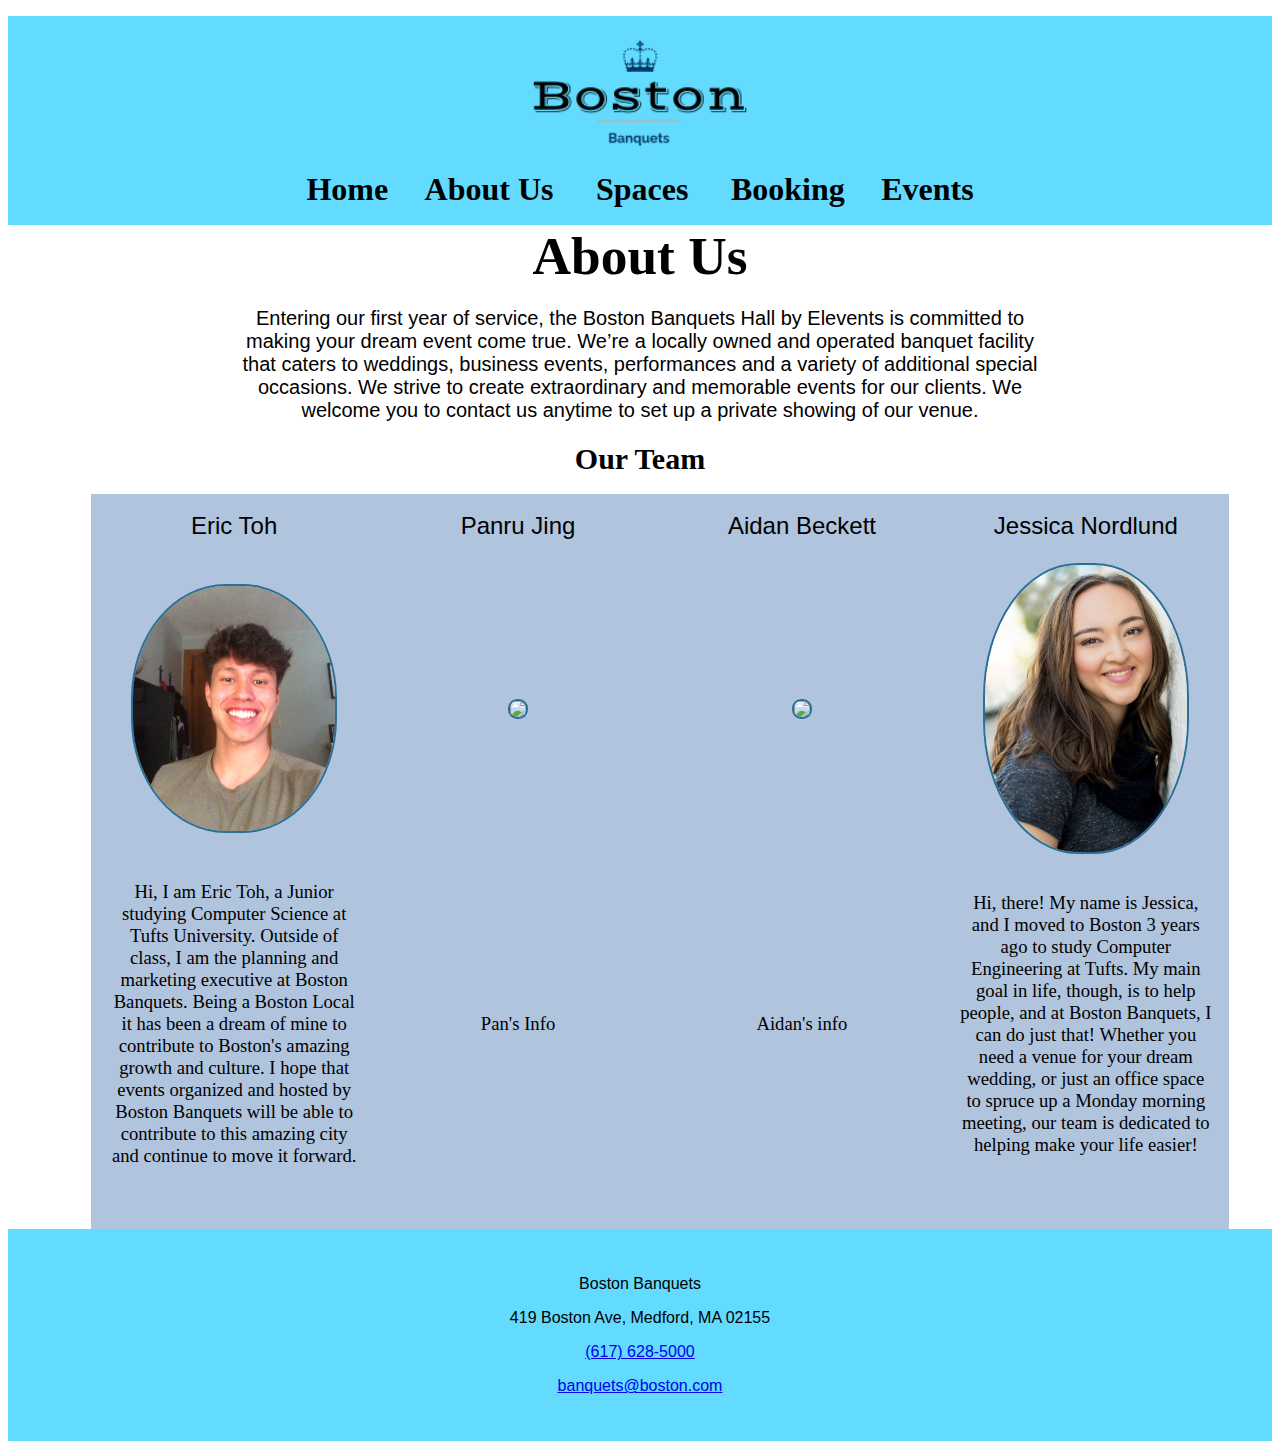
==== about-us.html @ 1cb0dea5 "added info" ====
<!DOCTYPE html>
<html>
<head>
    <meta charset="UTF-8">
    <meta name="description" content="Boston Banquets description">
    <meta name="author" content="Eric, Jessica, Aidan, Pan">	
    <title>Boston Banquets</title>
    <link rel="stylesheet" href="my_style.css">
    <style>
        table {
            width: 100%;
            margin-left: 20px;
            margin-right: 20px;
            padding-bottom: 40px;
            padding-top: 15px;
            background-color: lightsteelblue;
        }
        table tr td {
            width: 20%;
            text-align: center;
            padding-left: 15px;
            padding-right: 15px;
            padding-bottom: 20px;
        }

        .profile_names td{
            font-size: 18pt;
            font-family: Impact, Haettenschweiler, 'Arial Narrow Bold', sans-serif;
        }
        .profile_images td img{
            border-radius: 46%;
            border:2px solid rgb(42, 111, 150);
            width: 80%;
        }
        .profile_info td{
            font-size: 14pt;
            font-family: Georgia, 'Times New Roman', Times, serif;
        }
    </style>
</head>
<body>
    <header>
        <figure>
          <a href="index.html"><img src="BBLogo.png" class="center"/></a>

        </figure>
	    
	  <nav class = "navbar">
            <a href = "index.html">Home</a>
            <a href = "about-us.html">About Us</a>
            <div class="dropdown">
                <button class="dropbtn">                            
                    <a href = "spaces.html">Spaces</a>
                </button>
                <div class="dropdown-content">
                    <a href="ballroom.html">Ballroom</a>
                    <a href="office.html">Office Spaces</a>
                    <a href="auditorium.html">Auditorium</a>
                </div>
            </div>
            <a href = "booking.html">Booking</a>
            <a href = "events.html">Events</a>
	       </nav>
    </header>
    <section>
        <h1> About Us </h1>
        <p> Entering our first year of service, the Boston Banquets Hall by Elevents is committed to making your dream event come true. We’re a locally owned and operated banquet facility that caters to weddings, business events, performances and a variety of additional special occasions. We strive to create extraordinary and memorable events for our clients. We welcome you to contact us anytime to set up a private showing of our venue.</p>
    </section>
    <section class = "our_team">
        <h2> Our Team</h2>
        </br>
        </br>
        <table>
            <tr class="profile_names">
                <td> Eric Toh</td>
                <td> Panru Jing </td>
                <td> Aidan Beckett </td>
                <td> Jessica Nordlund </td>
            </tr>
            <tr class="profile_images">
                <td > <img src = "Eric.jpeg"></td>
                <td> <img src = "Pan.jpg"> </td>
                <td> <img src = "Aidan.jpg"> </td>
                <td> <img src = "Jessica.jpeg"> </td>
            </tr>
            <tr class="profile_info">
                <td> Hi, I am Eric Toh, a Junior studying Computer Science at Tufts University. Outside of class, I am the planning and marketing executive at Boston Banquets. Being a Boston Local it has been a dream of mine to contribute to Boston's amazing growth and culture. I hope that events organized and hosted by Boston Banquets will be able to contribute to this amazing city and continue to move it forward.</td>
                <td> Pan's Info </td>
                <td> Aidan's info </td>
                <td> Hi, there! My name is Jessica, and I moved to Boston 3 years ago to study Computer Engineering at Tufts. My main goal in life, though, is to help people, and at Boston Banquets, I can do just that! Whether you need a venue for your dream wedding, or just an office space to spruce up a Monday morning meeting, our team is dedicated to helping make your life easier!</td>
            </tr>
        </table>
    </section>
    <footer class = "footer">
        <p>Boston Banquets</p>
        <p>419 Boston Ave, Medford, MA 02155</p>
		
        <p><a href='tel:617-628-5000'>(617) 628-5000</a></p>
        <p><a href='mailto:banquets@boston.com'>banquets@boston.com</a></p>
    </footer>
</body>
</html>
---- my_style.css ----
/*  Body styling */
body {
    background-color: white;
    font-family: Optima, Segoe, "Segoe UI", Candara, Calibri, Arial, sans-serif;
}

/* large and centered text class */
.large {
    font-size: 25px;
    text-align: center;
    padding-top: 40px;
}

/*  Footer Styling */
footer {
    text-align: center;
    background-color: #63dbff;
    padding: 30px;
}

/* NavBar container */
.navbar {
    text-align: center;
}

/* Link Styling for Navbar Link item */
.navbar a {
    text-decoration: none;
    font-family: "Big Caslon", "Book Antiqua", "Palatino Linotype", Georgia, serif;
    color:rgb(0,0,0);
    font-size: 32px;
    font-weight: 700;
    padding: 5px 16px 16px;
    display: inline-block;
}

/* Navbar links on hover */
.navbar a:hover {
    background-color: lightblue;
}

/* The container for dropdown content */
.dropdown {
    position: relative;
    display: inline-block;
    background-color: #63dbff;
}
  

/* Dropdown Button */
.dropbtn {
    background-color: inherit;
    color: white;
    border: none;
}

  
/* Dropdown Content (Hidden by Default) */
.dropdown-content {
    display: none;
    position: absolute;
    background-color: inherit;
    min-width: 156px;
    z-index: 1;
}
  
/* Links inside the dropdown */
.dropdown-content a {
    text-decoration: none;
    font-family: "Big Caslon", "Book Antiqua", "Palatino Linotype", Georgia, serif;
    color:rgb(0,0,0);
    font-size: 16px;
    font-weight: 700;
    padding: 16px;
    display: block;
}

/* Dropdown links on hover */
.dropdown-content a:hover {
      background-color: lightblue;
}
  
/* Show dropdown menu on hover */
.dropdown:hover .dropdown-content {
    display: block;
}
  
/* Change color of the button when the Drop Down Content is shown */
.dropdown:hover .dropbtn {
    background-color: lightblue;
}

header {
    background-color: #63dbff;
}

.center {
    display: block;
    margin-left: auto;
    margin-right: auto;
    width: 20%;
}

section h1 {
    font-size: 40pt;
    font-family: Georgia, 'Times New Roman', Times, serif;
    text-align: center;
    margin-left: auto;
    margin-right: auto;
    display: inline;
}

section h2 {
    font-size: 30px;
    font-family: Georgia, 'Times New Roman', Times, serif;
    text-align: center;
    margin-left: auto;
    margin-right: auto;
    display: inline;
}

section {
    width: 90%;
    margin-left: auto;
    margin-right: auto;
    text-align: center;
}

section p {
    font-size: 15pt;
    text-align: center;
    margin-left: auto;
    margin-right: auto;
    width: 70%;
}

ul.spaceList {
    margin: 0px;
    padding: 0px;
    display: flex;
    flex-direction: row;
    width: 100%;
    padding-bottom: 30px;
}

ul.spaceList li{
    flex:1;
    display: inline block;
    text-align: center;
    list-style-type: none;

}

ul.spaceList li p{
    font-family: Cambria, Cochin, Georgia, Times, 'Times New Roman', serif;
    font-size: 20pt;
    font-weight: 900;
}


img.circular {
    border-radius: 46%;
    border:2px solid rgb(42, 111, 150);
    width: 80%;
}


.bookingButton {
    display: inline-flex;
    background-color: rgb(42, 111, 150);
    margin-bottom: 20px;
}

.bookingButton a {
    text-decoration: none;
}

.bookingButton a p{
    color: whitesmoke;
}

ul.features {
    margin: 0px;
    padding: 0px;
    display: flex;
    flex-direction: row;
    width: 100%;
    padding-bottom: 30px;
}

ul.features li{
    flex:1;
    display: inline block;
    text-align: center;
    list-style-type: none;
}

ul.features p {
    font-family: Cambria, Cochin, Georgia, Times, 'Times New Roman', serif;
    font-size: 16pt;
    font-weight: 600;
}

ul.features li img{
    border-radius: 10%;
    border:2px solid rgb(42, 111, 150);
    width: 80%;
}

.spaceImg {
    width: 80%;
}
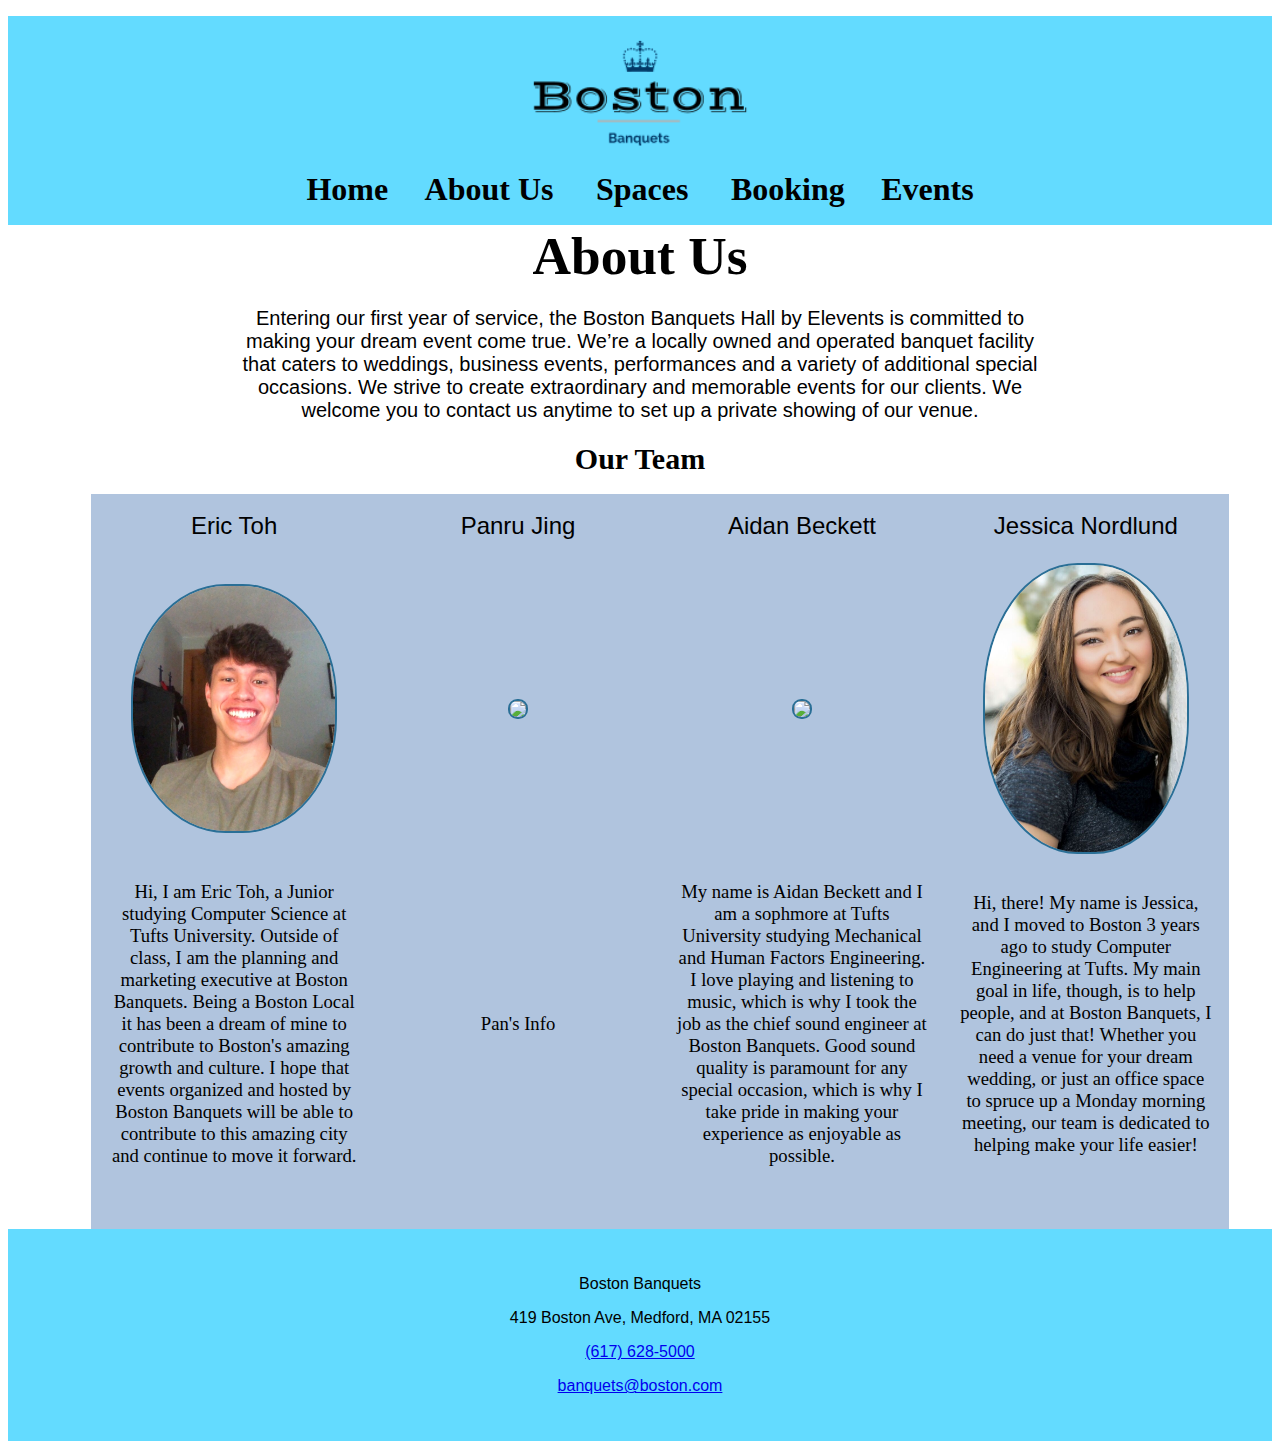
==== commit 95735542: "Update about-us.html" ====
--- a/about-us.html
+++ b/about-us.html
@@ -86,7 +86,7 @@
             <tr class="profile_info">
                 <td> Hi, I am Eric Toh, a Junior studying Computer Science at Tufts University. Outside of class, I am the planning and marketing executive at Boston Banquets. Being a Boston Local it has been a dream of mine to contribute to Boston's amazing growth and culture. I hope that events organized and hosted by Boston Banquets will be able to contribute to this amazing city and continue to move it forward.</td>
                 <td> Pan's Info </td>
-                <td> Aidan's info </td>
+                <td> My name is Aidan Beckett and I am a sophmore at Tufts University studying Mechanical and Human Factors Engineering. I love playing and listening to music, which is why I took the job as the chief sound engineer at Boston Banquets. Good sound quality is paramount for any special occasion, which is why I take pride in making your experience as enjoyable as possible. </td>
                 <td> Hi, there! My name is Jessica, and I moved to Boston 3 years ago to study Computer Engineering at Tufts. My main goal in life, though, is to help people, and at Boston Banquets, I can do just that! Whether you need a venue for your dream wedding, or just an office space to spruce up a Monday morning meeting, our team is dedicated to helping make your life easier!</td>
             </tr>
         </table>
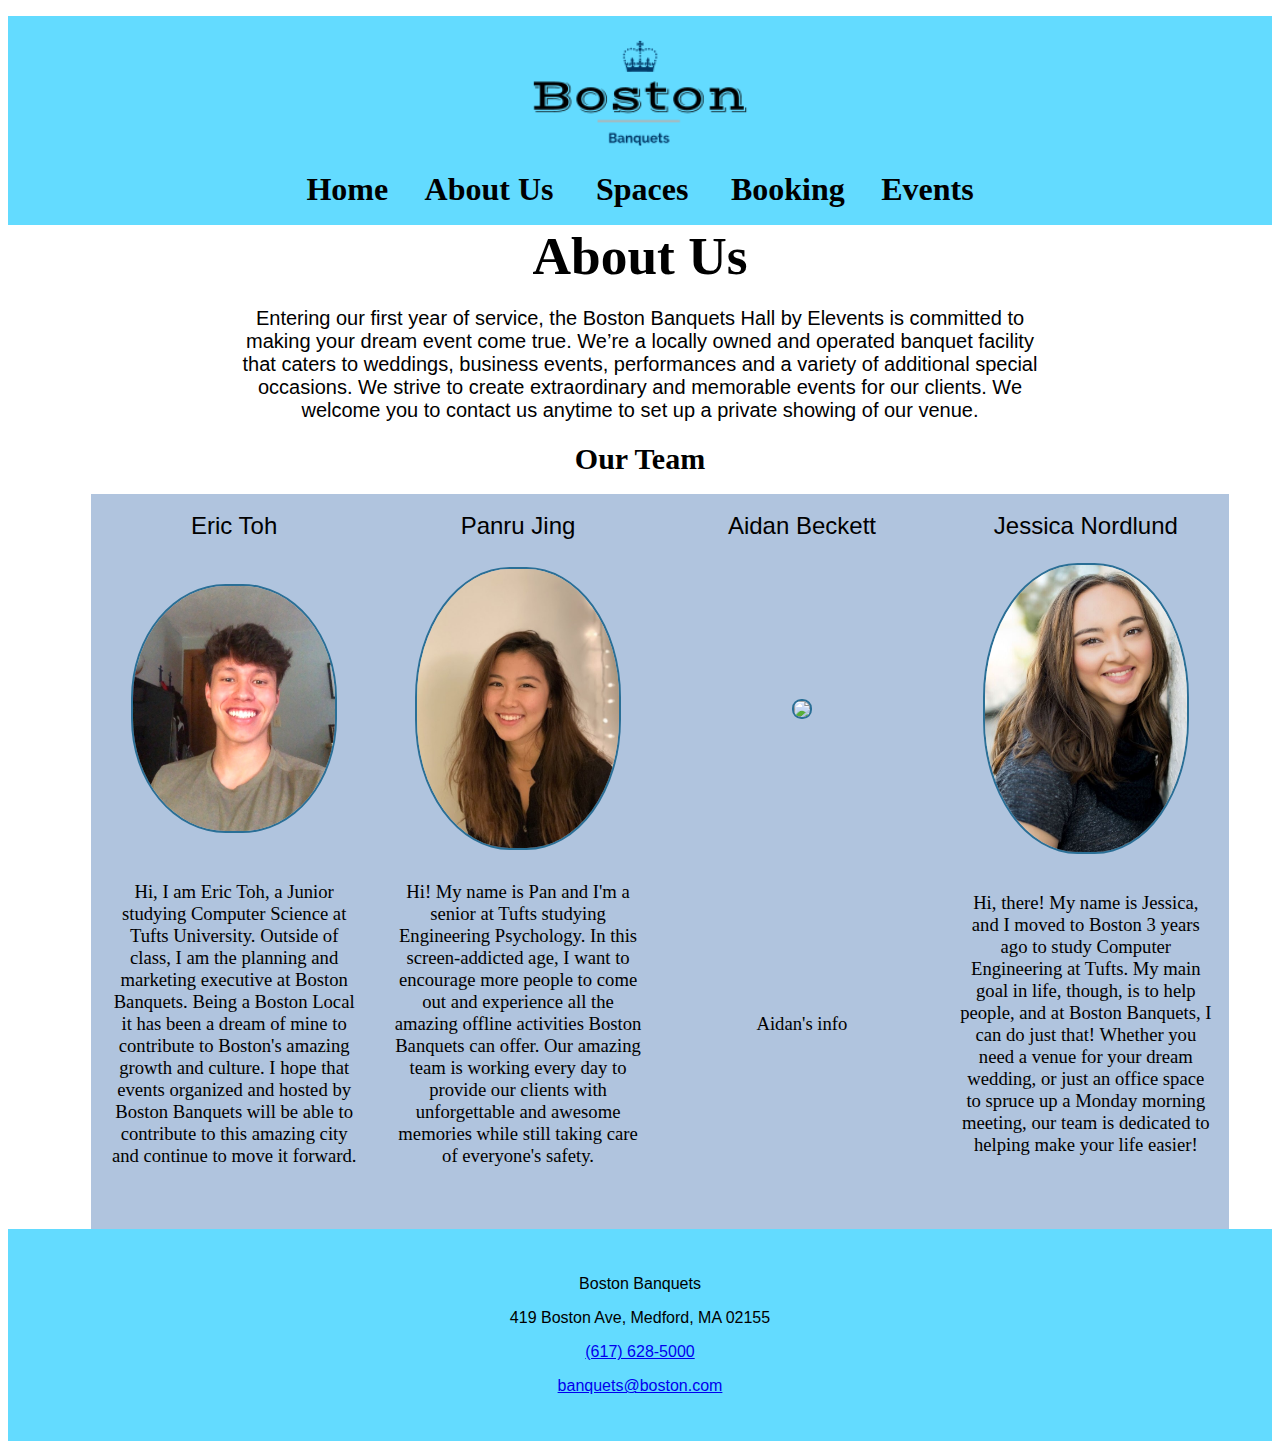
==== commit b12d67f1: "added info" ====
--- a/about-us.html
+++ b/about-us.html
@@ -85,8 +85,8 @@
             </tr>
             <tr class="profile_info">
                 <td> Hi, I am Eric Toh, a Junior studying Computer Science at Tufts University. Outside of class, I am the planning and marketing executive at Boston Banquets. Being a Boston Local it has been a dream of mine to contribute to Boston's amazing growth and culture. I hope that events organized and hosted by Boston Banquets will be able to contribute to this amazing city and continue to move it forward.</td>
-                <td> Pan's Info </td>
-                <td> My name is Aidan Beckett and I am a sophmore at Tufts University studying Mechanical and Human Factors Engineering. I love playing and listening to music, which is why I took the job as the chief sound engineer at Boston Banquets. Good sound quality is paramount for any special occasion, which is why I take pride in making your experience as enjoyable as possible. </td>
+                <td> Hi! My name is Pan and I'm a senior at Tufts studying Engineering Psychology. In this screen-addicted age, I want to encourage more people to come out and experience all the amazing offline activities Boston Banquets can offer. Our amazing team is working every day to provide our clients with unforgettable and awesome memories while still taking care of everyone's safety.   </td>
+                <td> Aidan's info </td>
                 <td> Hi, there! My name is Jessica, and I moved to Boston 3 years ago to study Computer Engineering at Tufts. My main goal in life, though, is to help people, and at Boston Banquets, I can do just that! Whether you need a venue for your dream wedding, or just an office space to spruce up a Monday morning meeting, our team is dedicated to helping make your life easier!</td>
             </tr>
         </table>
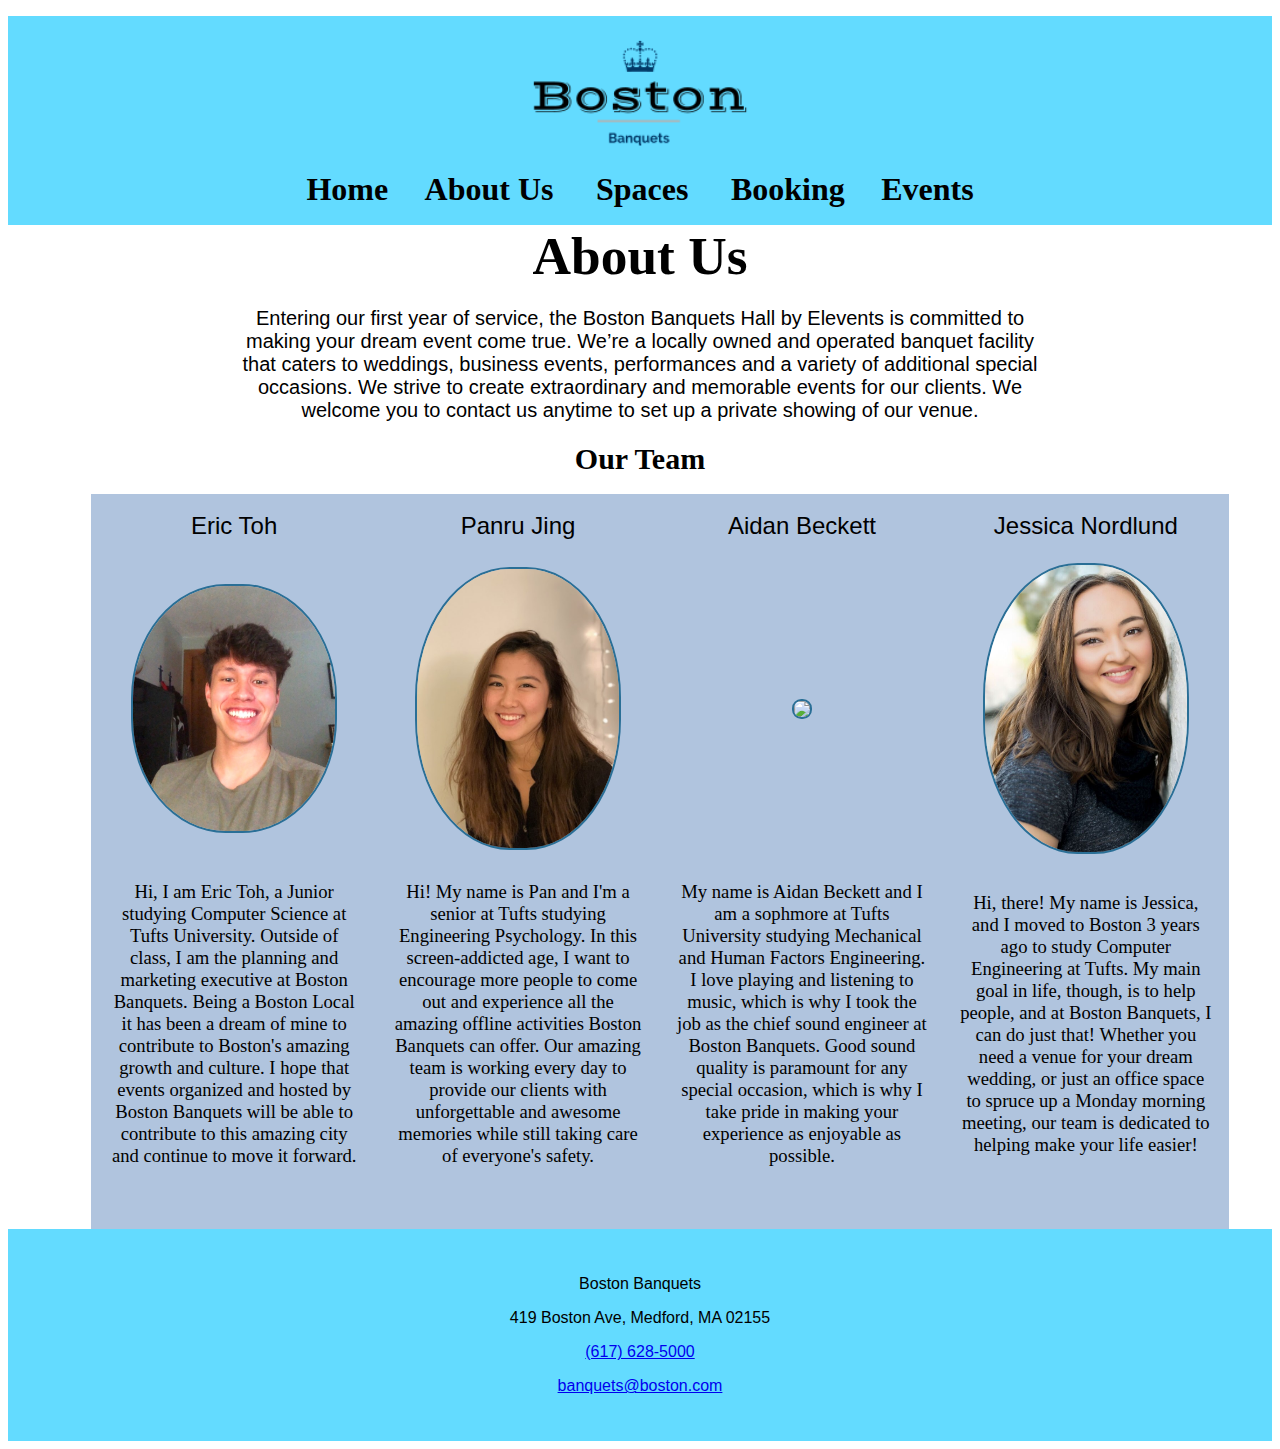
==== commit fd1597c7: "Merge branch 'main' of https://github.com/aidanbeckett/Comp20Midterm into main" ====
--- a/about-us.html
+++ b/about-us.html
@@ -85,8 +85,11 @@
             </tr>
             <tr class="profile_info">
                 <td> Hi, I am Eric Toh, a Junior studying Computer Science at Tufts University. Outside of class, I am the planning and marketing executive at Boston Banquets. Being a Boston Local it has been a dream of mine to contribute to Boston's amazing growth and culture. I hope that events organized and hosted by Boston Banquets will be able to contribute to this amazing city and continue to move it forward.</td>
+
                 <td> Hi! My name is Pan and I'm a senior at Tufts studying Engineering Psychology. In this screen-addicted age, I want to encourage more people to come out and experience all the amazing offline activities Boston Banquets can offer. Our amazing team is working every day to provide our clients with unforgettable and awesome memories while still taking care of everyone's safety.   </td>
-                <td> Aidan's info </td>
+
+                <td> My name is Aidan Beckett and I am a sophmore at Tufts University studying Mechanical and Human Factors Engineering. I love playing and listening to music, which is why I took the job as the chief sound engineer at Boston Banquets. Good sound quality is paramount for any special occasion, which is why I take pride in making your experience as enjoyable as possible. </td>
+
                 <td> Hi, there! My name is Jessica, and I moved to Boston 3 years ago to study Computer Engineering at Tufts. My main goal in life, though, is to help people, and at Boston Banquets, I can do just that! Whether you need a venue for your dream wedding, or just an office space to spruce up a Monday morning meeting, our team is dedicated to helping make your life easier!</td>
             </tr>
         </table>
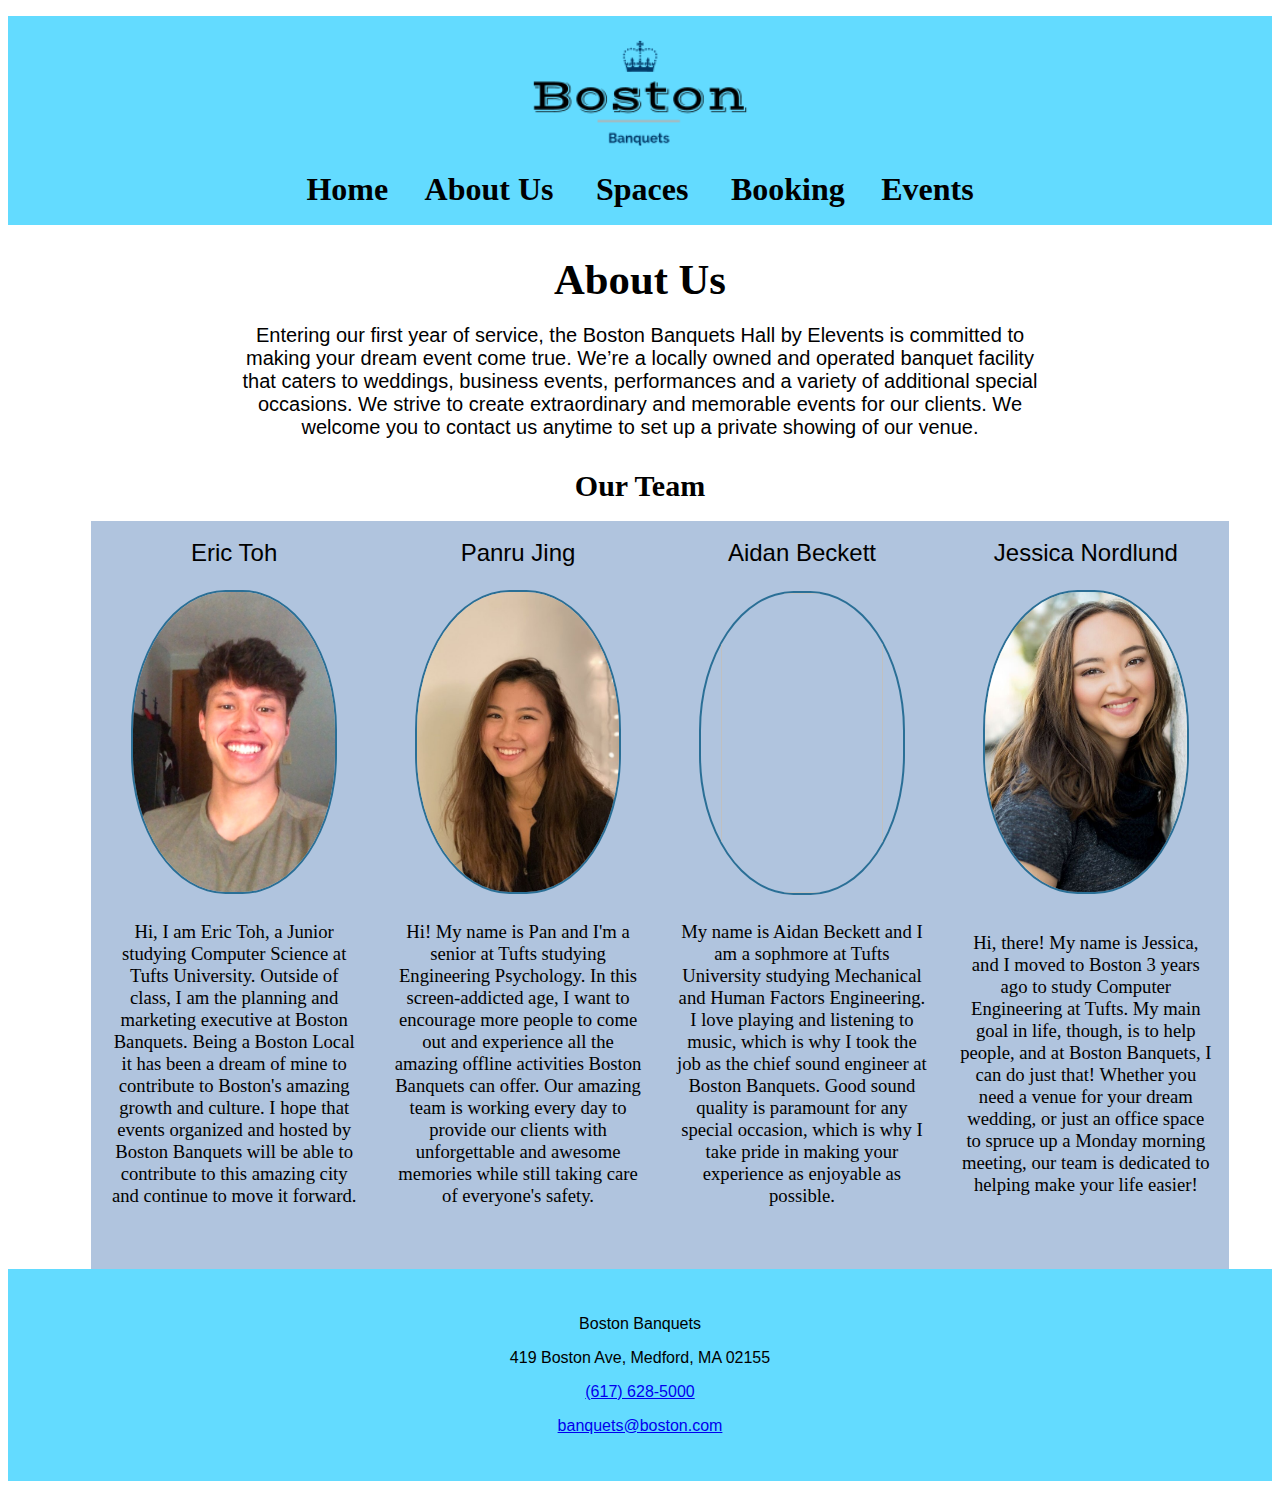
==== commit a21c9782: "Update about-us.html" ====
--- a/about-us.html
+++ b/about-us.html
@@ -37,6 +37,24 @@
             font-family: Georgia, 'Times New Roman', Times, serif;
         }
     </style>
+	
+	<script type="text/javascript">
+        window.onload = function(){
+            window.onscroll = function() {myFunction()};
+
+            var header = document.getElementById("my_header");
+            var sticky = header.offsetTop;
+
+            // Add the sticky class to the header when you reach its scroll position. Remove "sticky" when you leave the scroll position
+            function myFunction() {
+              if (window.pageYOffset > sticky) {
+                header.classList.add("sticky");
+              } else {
+                header.classList.remove("sticky");
+              }
+            }
+        }
+    </script>
 </head>
 <body>
     <header>
--- a/my_style.css
+++ b/my_style.css
@@ -102,7 +102,8 @@
 }
 
 section h1 {
-    font-size: 40pt;
+	display: block;
+    font-size: 32pt;
     font-family: Georgia, 'Times New Roman', Times, serif;
     text-align: center;
     margin-left: auto;
@@ -121,6 +122,7 @@
 
 section {
     width: 90%;
+	margin-top: 30px;
     margin-left: auto;
     margin-right: auto;
     text-align: center;
@@ -205,8 +207,36 @@
     border-radius: 10%;
     border:2px solid rgb(42, 111, 150);
     width: 80%;
+	height: 250px;
 }
 
 .spaceImg {
     width: 80%;
 }
+
+.profile_images img{
+	width: 250px;
+	height: 300px;
+	object-fit: cover;
+}
+
+/* Page content */
+.content {
+  padding: 16px;
+}
+
+/* The sticky class is added to the header with JS when it reaches its scroll position */
+.sticky {
+  position: fixed;
+  top: 0;
+  width: 100%
+}
+
+.sticky img {
+    width: 15%
+}
+
+/* Add some top padding to the page content */
+.sticky + .content {
+  padding-top: 260px;
+}
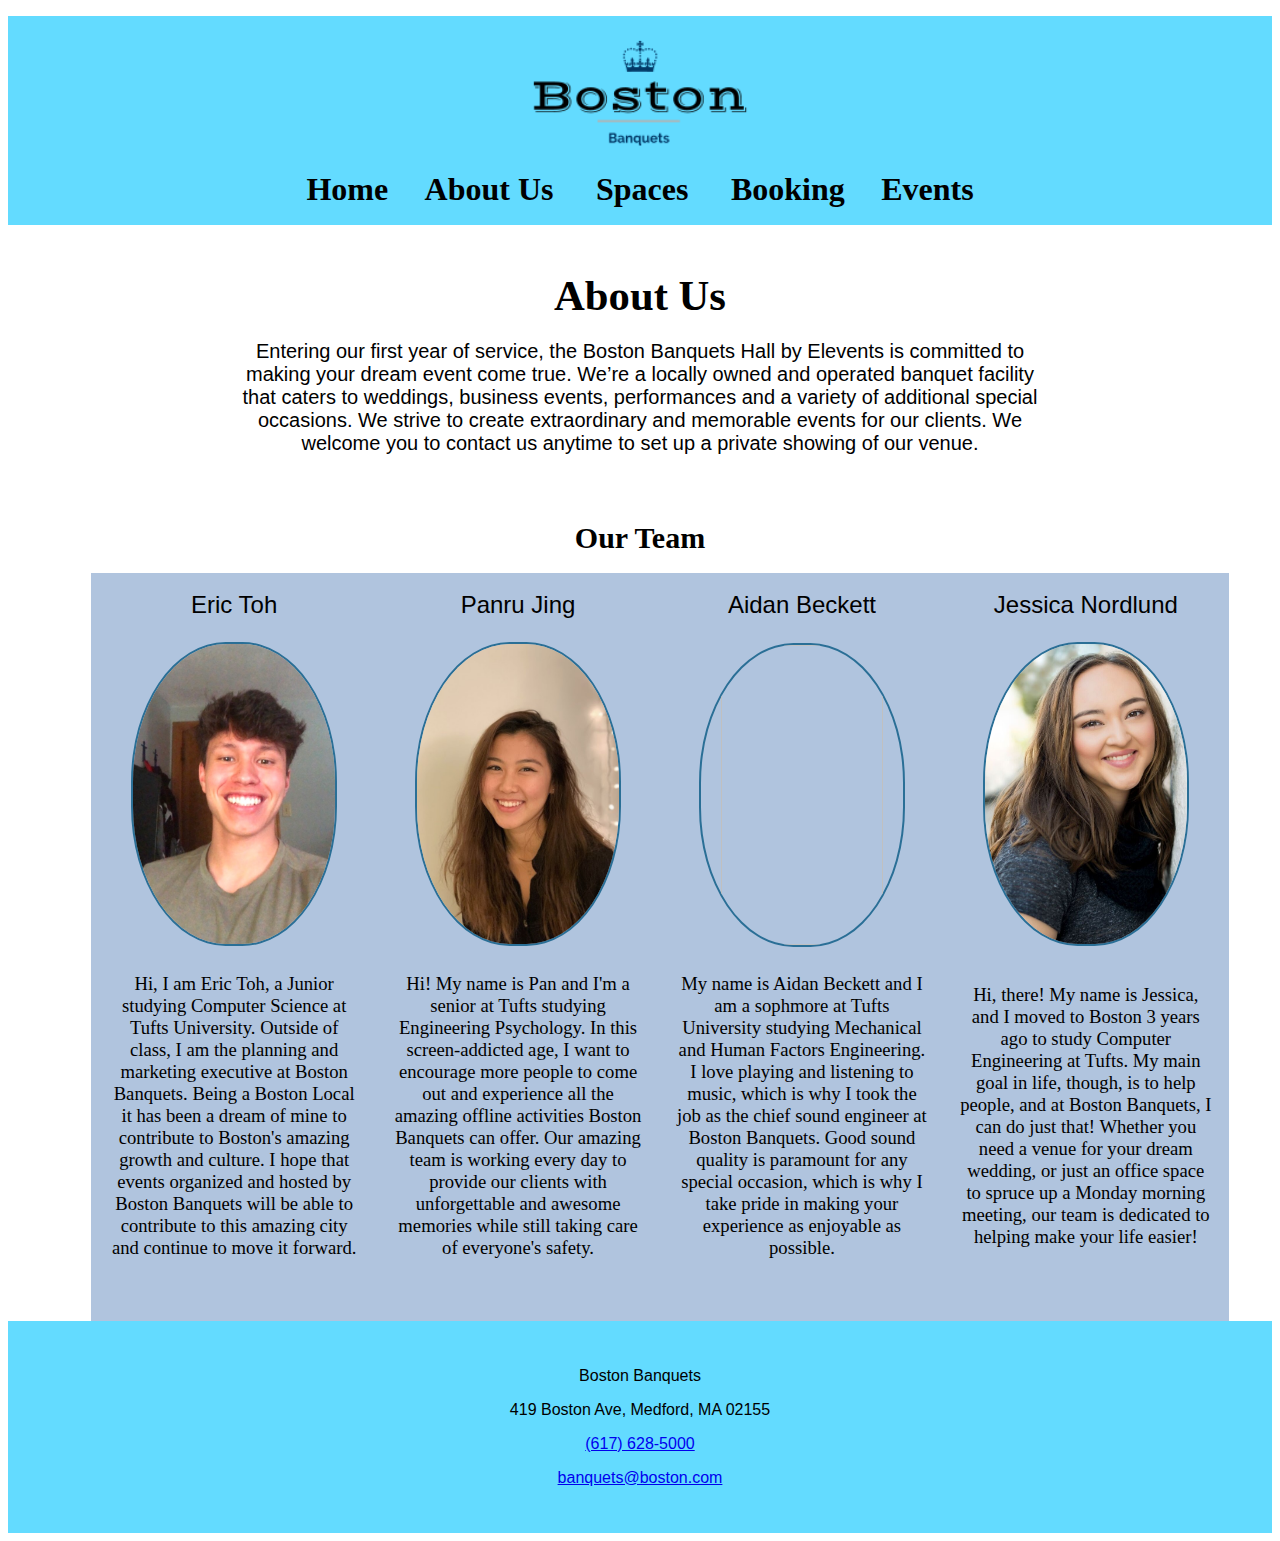
==== commit 62dbf3aa: "Update about-us.html" ====
--- a/about-us.html
+++ b/about-us.html
@@ -2,7 +2,7 @@
 <html>
 <head>
     <meta charset="UTF-8">
-    <meta name="description" content="Boston Banquets description">
+    <meta name="description" content="Boston Banquets About Us Page">
     <meta name="author" content="Eric, Jessica, Aidan, Pan">	
     <title>Boston Banquets</title>
     <link rel="stylesheet" href="my_style.css">
@@ -57,7 +57,7 @@
     </script>
 </head>
 <body>
-    <header>
+    <header id = "my_header">
         <figure>
           <a href="index.html"><img src="BBLogo.png" class="center"/></a>
 
@@ -80,7 +80,7 @@
             <a href = "events.html">Events</a>
 	       </nav>
     </header>
-    <section>
+    <section class = "content">
         <h1> About Us </h1>
         <p> Entering our first year of service, the Boston Banquets Hall by Elevents is committed to making your dream event come true. We’re a locally owned and operated banquet facility that caters to weddings, business events, performances and a variety of additional special occasions. We strive to create extraordinary and memorable events for our clients. We welcome you to contact us anytime to set up a private showing of our venue.</p>
     </section>
